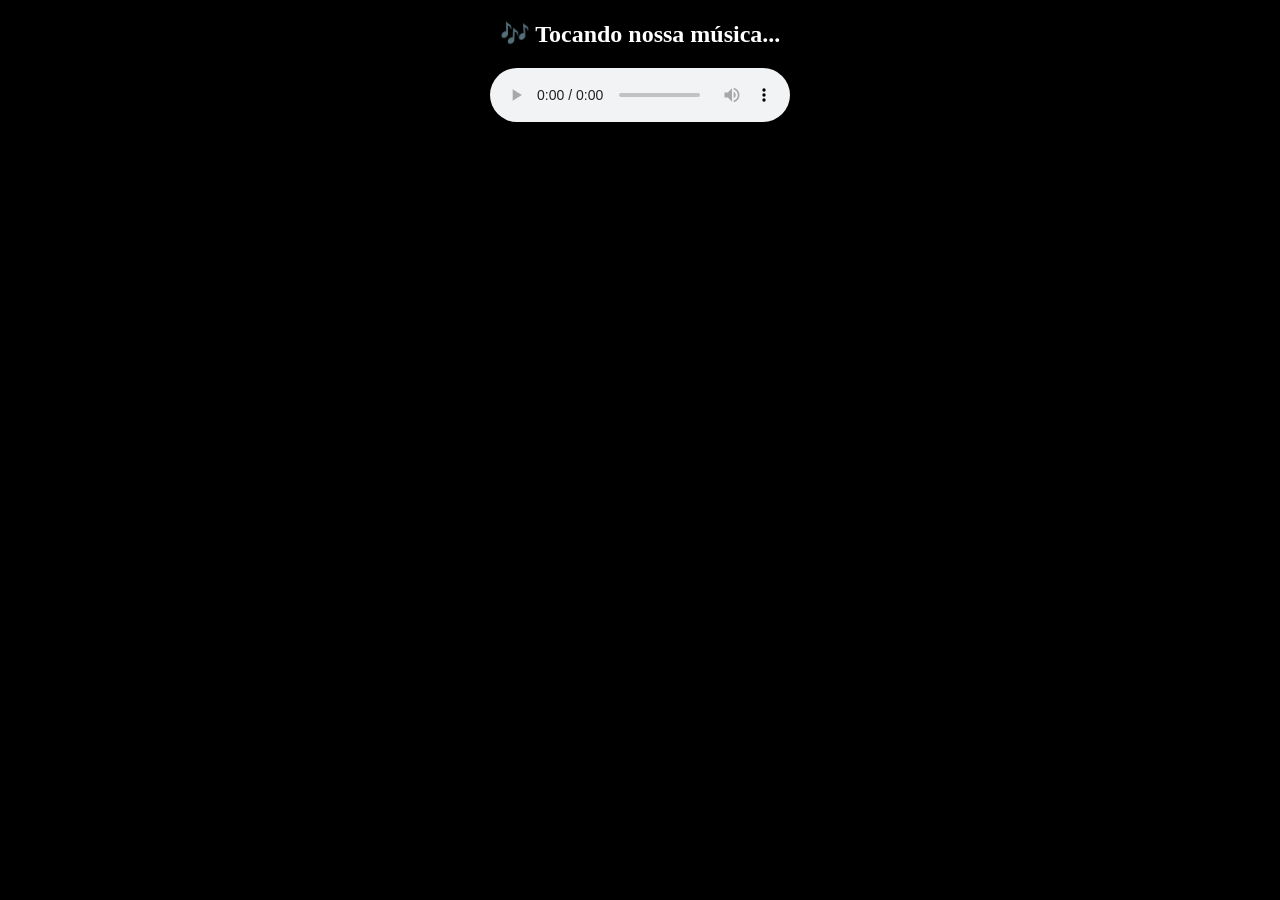
==== musica.html @ daee136f "Add files via upload" ====
<!DOCTYPE html><html lang='pt-BR'><head><meta charset='UTF-8'><title>Nossa música ❤️</title></head><body style='background:black;color:white;text-align:center'><h2>🎶 Tocando nossa música...</h2><audio autoplay controls><source src='musica.mp3'></audio></body></html>
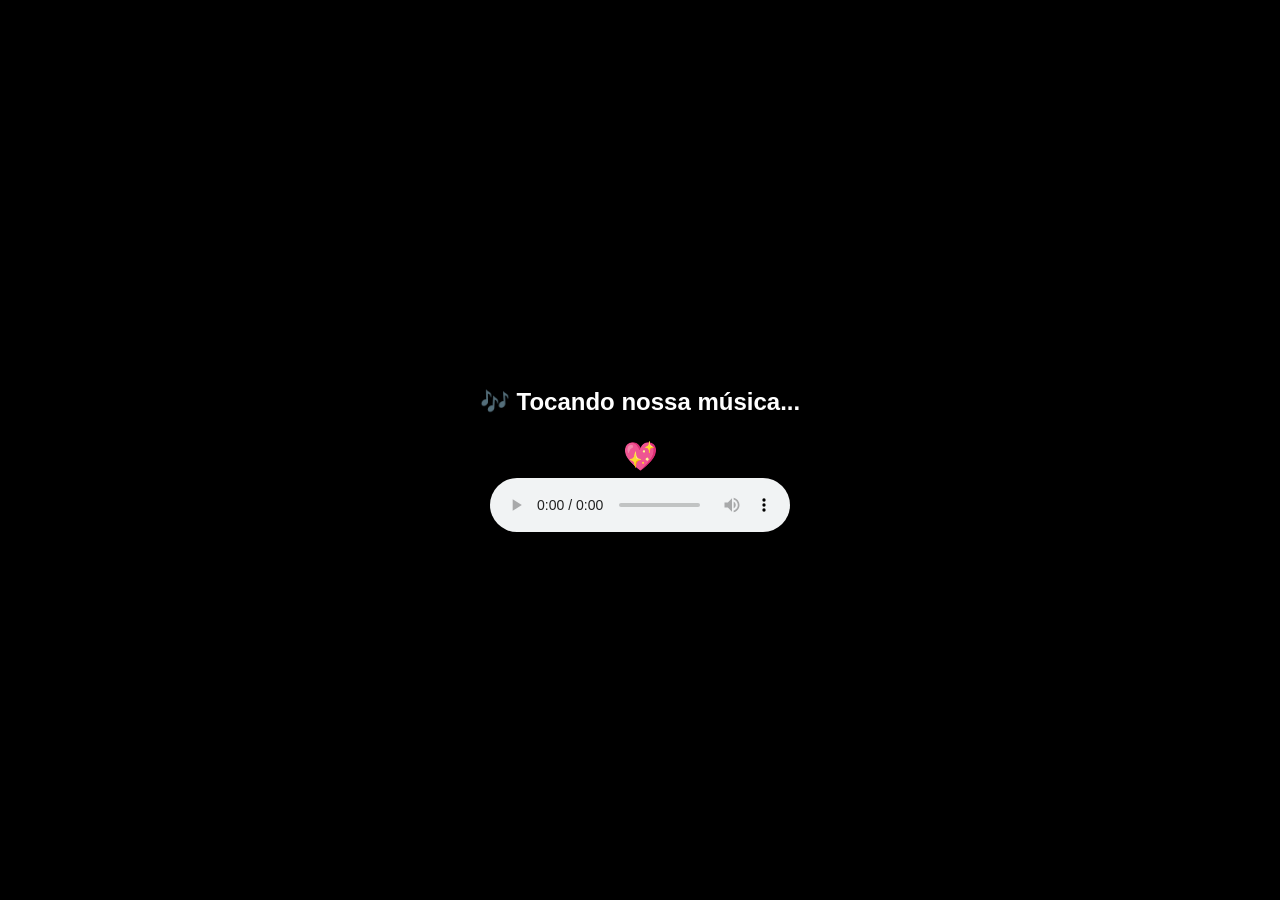
==== commit 2b819907: "Update musica.html" ====
--- a/musica.html
+++ b/musica.html
@@ -1 +1,70 @@
-<!DOCTYPE html><html lang='pt-BR'><head><meta charset='UTF-8'><title>Nossa música ❤️</title></head><body style='background:black;color:white;text-align:center'><h2>🎶 Tocando nossa música...</h2><audio autoplay controls><source src='musica.mp3'></audio></body></html>+<!DOCTYPE html>
+<html lang="pt-BR">
+<head>
+<meta charset="UTF-8">
+<title>Nossa música ❤️</title>
+
+<style>
+
+body{
+margin:0;
+background:black;
+color:white;
+font-family:Arial;
+display:flex;
+justify-content:center;
+align-items:center;
+height:100vh;
+flex-direction:column;
+text-align:center;
+}
+
+#letra{
+font-size:28px;
+max-width:80%;
+line-height:1.5;
+transition:0.3s;
+}
+
+</style>
+
+</head>
+
+<body>
+
+<h2>🎶 Tocando nossa música...</h2>
+
+<div id="letra">💖</div>
+
+<audio id="audio" autoplay controls>
+<source src="musica.mp3" type="audio/mpeg">
+</audio>
+
+<script>
+
+const audio = document.getElementById("audio");
+const letra = document.getElementById("letra");
+
+const letras = [
+{tempo: 2, texto: "Eu te amo ❤️"},
+{tempo: 6, texto: "Você é tudo pra mim"},
+{tempo: 10, texto: "Minha vida mudou com você"},
+{tempo: 15, texto: "E eu sou feliz todos os dias"},
+{tempo: 20, texto: "Só de pensar em você 💖"},
+{tempo: 26, texto: "Eu te amo infinitamente ❤️"}
+];
+
+audio.ontimeupdate = () => {
+let tempoAtual = audio.currentTime;
+
+for(let i = 0; i < letras.length; i++){
+if(tempoAtual >= letras[i].tempo){
+letra.innerHTML = letras[i].texto;
+}
+}
+};
+
+</script>
+
+</body>
+</html>
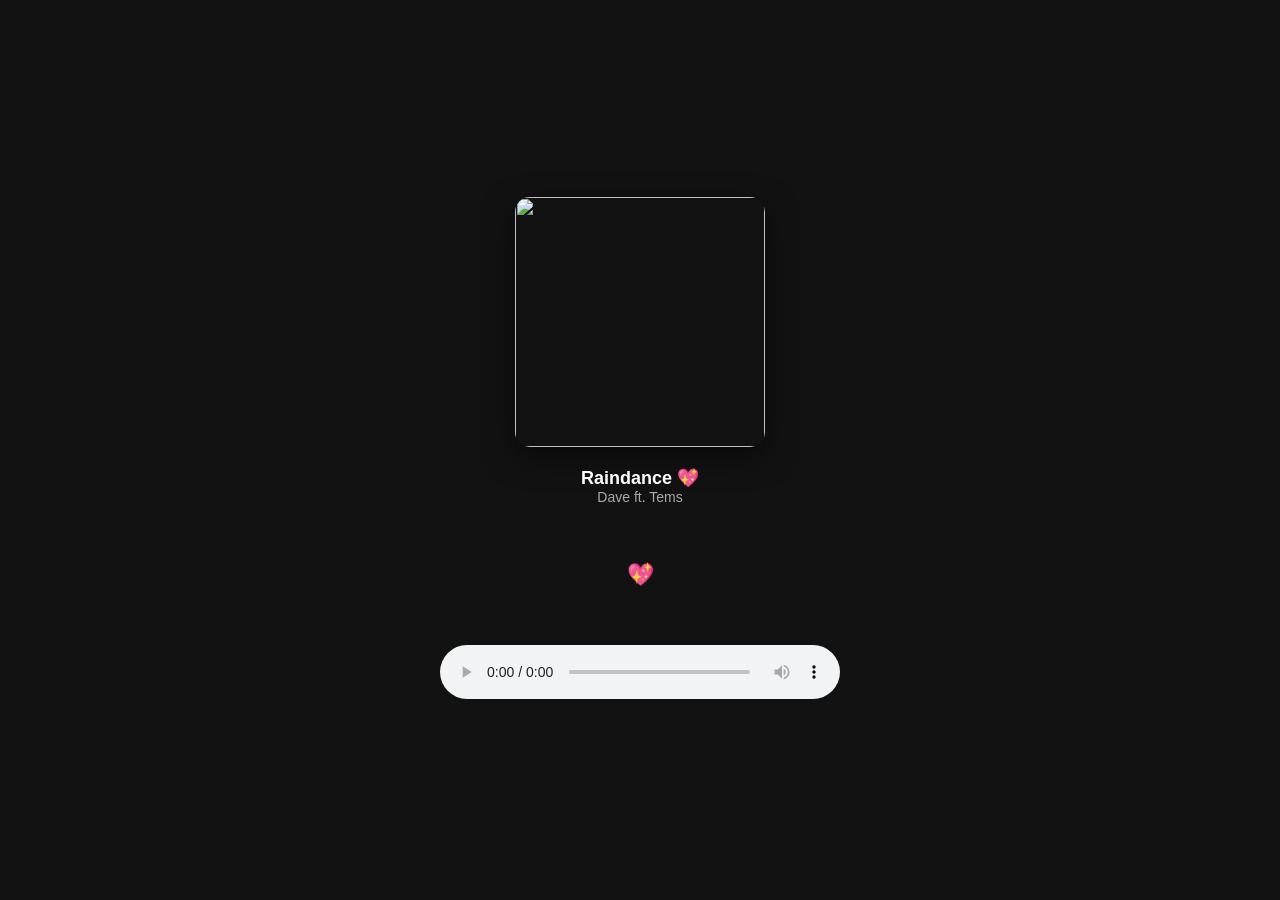
==== commit 7c4236ae: "Update musica.html" ====
--- a/musica.html
+++ b/musica.html
@@ -2,13 +2,13 @@
 <html lang="pt-BR">
 <head>
 <meta charset="UTF-8">
-<title>Nossa música ❤️</title>
+<title>🎧 Raindance</title>
 
 <style>
 
 body{
 margin:0;
-background:black;
+background:#121212;
 color:white;
 font-family:Arial;
 display:flex;
@@ -16,14 +16,58 @@
 align-items:center;
 height:100vh;
 flex-direction:column;
-text-align:center;
 }
 
+/* player */
+.player{
+text-align:center;
+width:90%;
+max-width:400px;
+}
+
+/* capa */
+.capa{
+width:250px;
+height:250px;
+border-radius:15px;
+margin-bottom:20px;
+box-shadow:0 10px 30px rgba(0,0,0,0.5);
+}
+
+/* textos */
+.titulo{
+font-size:18px;
+font-weight:bold;
+}
+
+.artista{
+font-size:14px;
+color:#aaa;
+margin-bottom:20px;
+}
+
+/* letra */
 #letra{
-font-size:28px;
-max-width:80%;
-line-height:1.5;
-transition:0.3s;
+margin-top:20px;
+font-size:22px;
+line-height:1.6;
+height:100px;
+display:flex;
+align-items:center;
+justify-content:center;
+transition:0.4s;
+}
+
+.ativa{
+font-size:26px;
+color:#1DB954;
+font-weight:bold;
+transform:scale(1.1);
+}
+
+audio{
+width:100%;
+margin-top:20px;
 }
 
 </style>
@@ -32,26 +76,42 @@
 
 <body>
 
-<h2>🎶 Tocando nossa música...</h2>
+<div class="player">
+
+<img src="capa.jpg" class="capa">
+
+<div class="titulo">Raindance 💖</div>
+<div class="artista">Dave ft. Tems</div>
 
 <div id="letra">💖</div>
 
-<audio id="audio" autoplay controls>
+<audio id="audio" controls autoplay>
 <source src="musica.mp3" type="audio/mpeg">
 </audio>
+
+</div>
 
 <script>
 
 const audio = document.getElementById("audio");
 const letra = document.getElementById("letra");
 
+// ⏱️ COMEÇAR EM 50 SEGUNDOS
+audio.addEventListener("loadedmetadata", () => {
+audio.currentTime = 50;
+});
+
+
+// 🎯 SINCRONIZAÇÃO (AJUSTE OS TEMPOS CONFORME OUVE)
 const letras = [
-{tempo: 2, texto: "Eu te amo ❤️"},
-{tempo: 6, texto: "Você é tudo pra mim"},
-{tempo: 10, texto: "Minha vida mudou com você"},
-{tempo: 15, texto: "E eu sou feliz todos os dias"},
-{tempo: 20, texto: "Só de pensar em você 💖"},
-{tempo: 26, texto: "Eu te amo infinitamente ❤️"}
+{tempo: 50, texto: "💭 ..."},
+{tempo: 54, texto: "💭 ..."},
+{tempo: 58, texto: "💭 ..."},
+{tempo: 62, texto: "💭 ..."},
+{tempo: 66, texto: "💭 ..."},
+{tempo: 70, texto: "💭 ..."},
+{tempo: 75, texto: "💭 ..."},
+{tempo: 80, texto: "💭 ..."}
 ];
 
 audio.ontimeupdate = () => {
@@ -60,6 +120,11 @@
 for(let i = 0; i < letras.length; i++){
 if(tempoAtual >= letras[i].tempo){
 letra.innerHTML = letras[i].texto;
+letra.classList.add("ativa");
+
+setTimeout(()=>{
+letra.classList.remove("ativa");
+}, 300);
 }
 }
 };
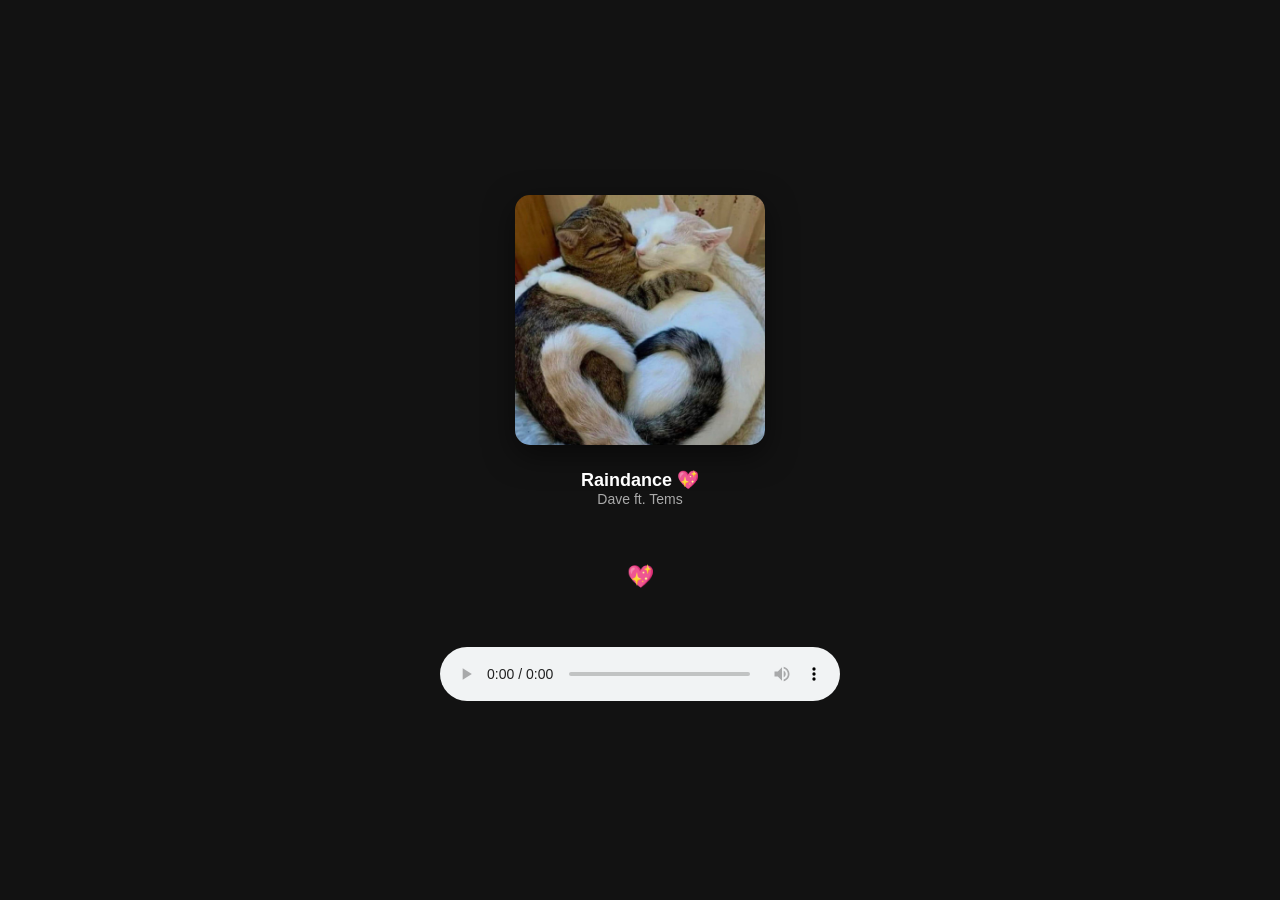
==== commit 3d744d85: "Update musica.html" ====
--- a/musica.html
+++ b/musica.html
@@ -104,14 +104,15 @@
 
 // 🎯 SINCRONIZAÇÃO (AJUSTE OS TEMPOS CONFORME OUVE)
 const letras = [
-{tempo: 50, texto: "💭 ..."},
-{tempo: 54, texto: "💭 ..."},
-{tempo: 58, texto: "💭 ..."},
-{tempo: 62, texto: "💭 ..."},
-{tempo: 66, texto: "💭 ..."},
-{tempo: 70, texto: "💭 ..."},
-{tempo: 75, texto: "💭 ..."},
-{tempo: 80, texto: "💭 ..."}
+{tempo: 50, texto: "💭 i'im let you catch up with you boy, undress you, and let me tell you why i'am bless you"},
+{tempo: 54, texto: "💭 it's the way my mind's falling' away"},
+{tempo: 58, texto: "💭 in my heart, i know you feel the same"},
+{tempo: 62, texto: "💭 when you're tith me, you know i'im all you need"},
+{tempo: 66, texto: "💭 you're where i wanna be, my darling, cant't you see?"},
+{tempo: 70, texto: "💭 I love you"},
+{tempo: 75, texto: "💭 I love you"},
+{tempo: 80, texto: "💭 I love you"},
+{tempo: 85, texto: "💭 I love"}
 ];
 
 audio.ontimeupdate = () => {
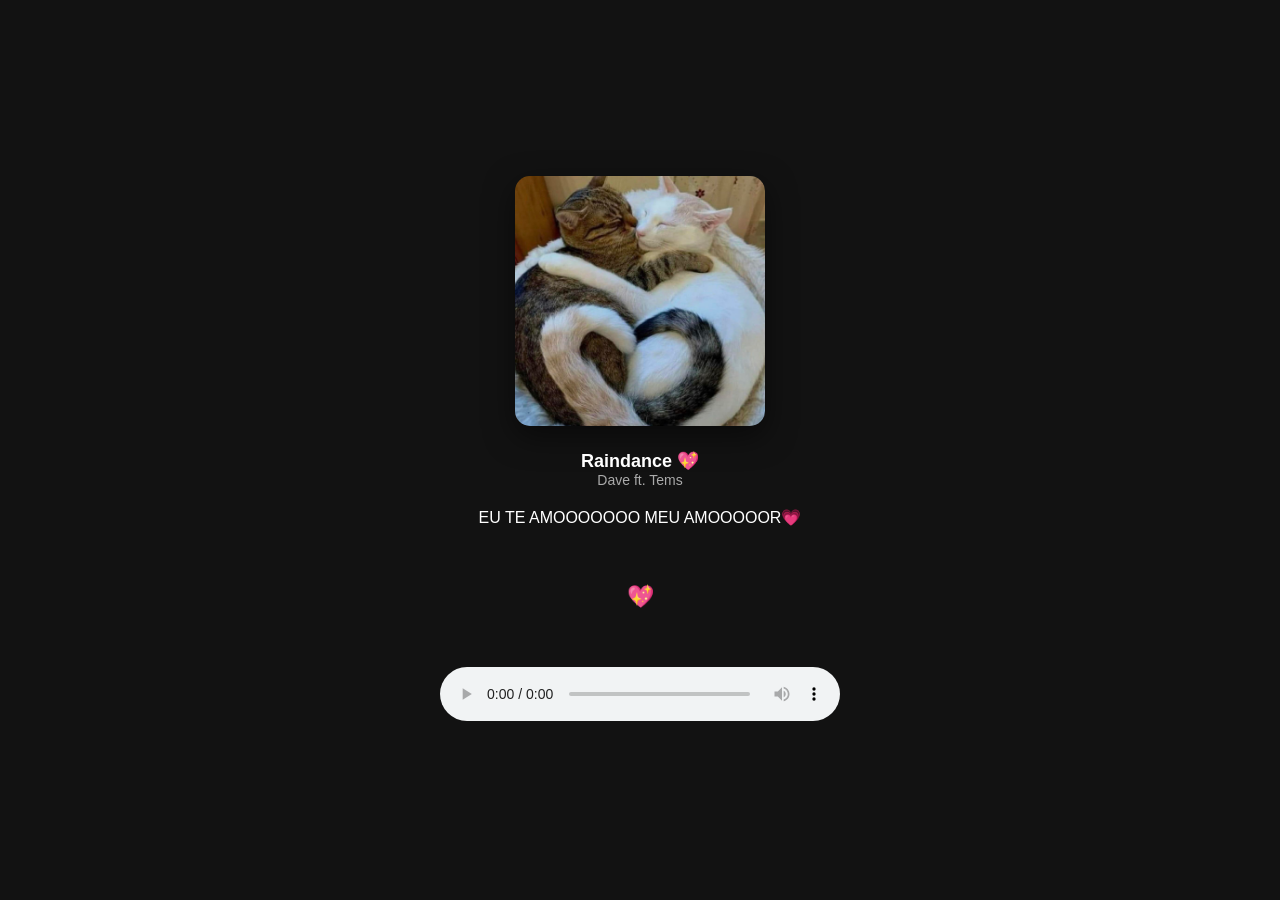
==== commit f0cc0b35: "Update musica.html" ====
--- a/musica.html
+++ b/musica.html
@@ -83,6 +83,10 @@
 <div class="titulo">Raindance 💖</div>
 <div class="artista">Dave ft. Tems</div>
 
+<p class="dedicatoria">
+EU TE AMOOOOOOO MEU AMOOOOOR💗
+</p>
+
 <div id="letra">💖</div>
 
 <audio id="audio" controls autoplay>
@@ -112,7 +116,12 @@
 {tempo: 70, texto: "💭 I love you"},
 {tempo: 75, texto: "💭 I love you"},
 {tempo: 80, texto: "💭 I love you"},
-{tempo: 85, texto: "💭 I love"}
+{tempo: 85, texto: "💭 I love"},
+{tempo: 89, texto: "💭 still into you"},
+{tempo: 93, texto: "💭 say you want me in the mood, tryna hide my feelings for you"},
+{tempo: 97, texto: "💭 Don't wanna argue, not with you, tell me why you're so in denial "},
+{tempo: 101, texto: "💭 Hold me close, don't tell me goodnight, Are you down to get me?"},
+{tempo: 105, texto: "💭 tell me when you're ready (uh), i'm ready"},
 ];
 
 audio.ontimeupdate = () => {
